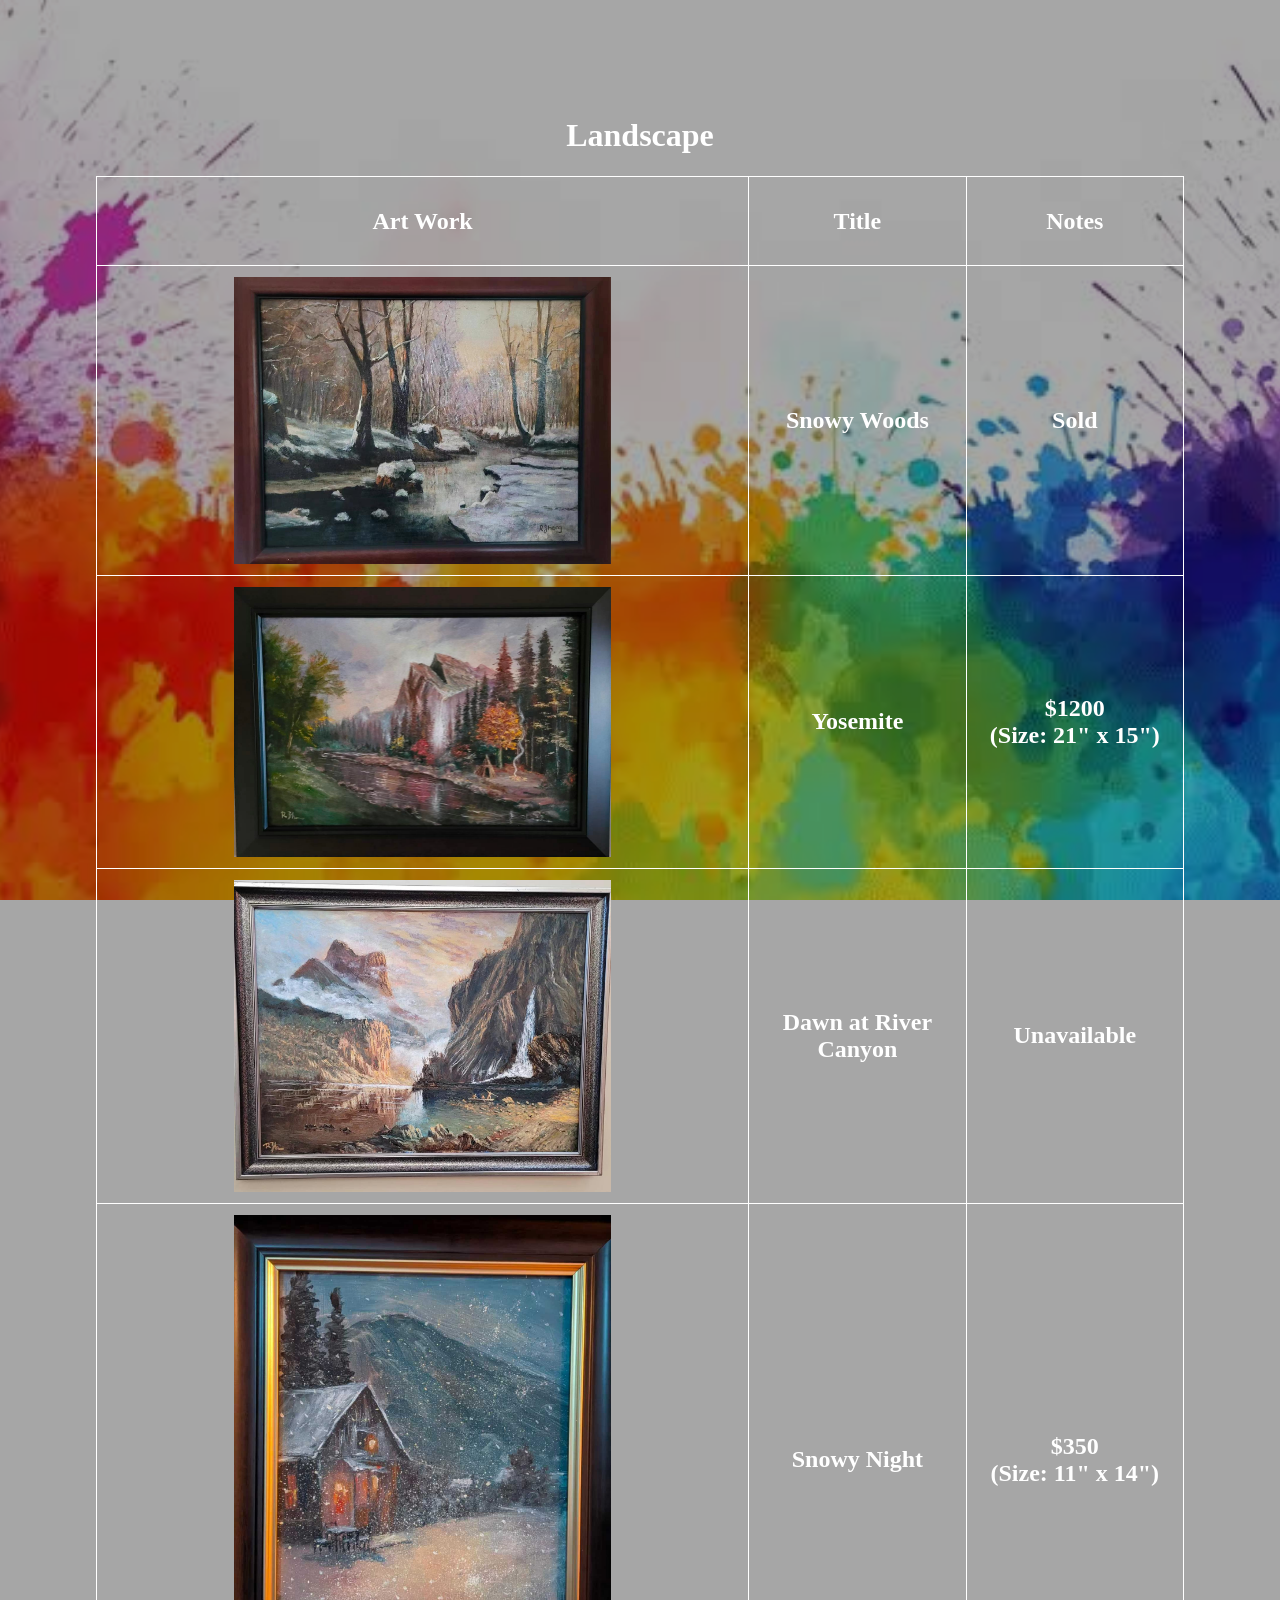
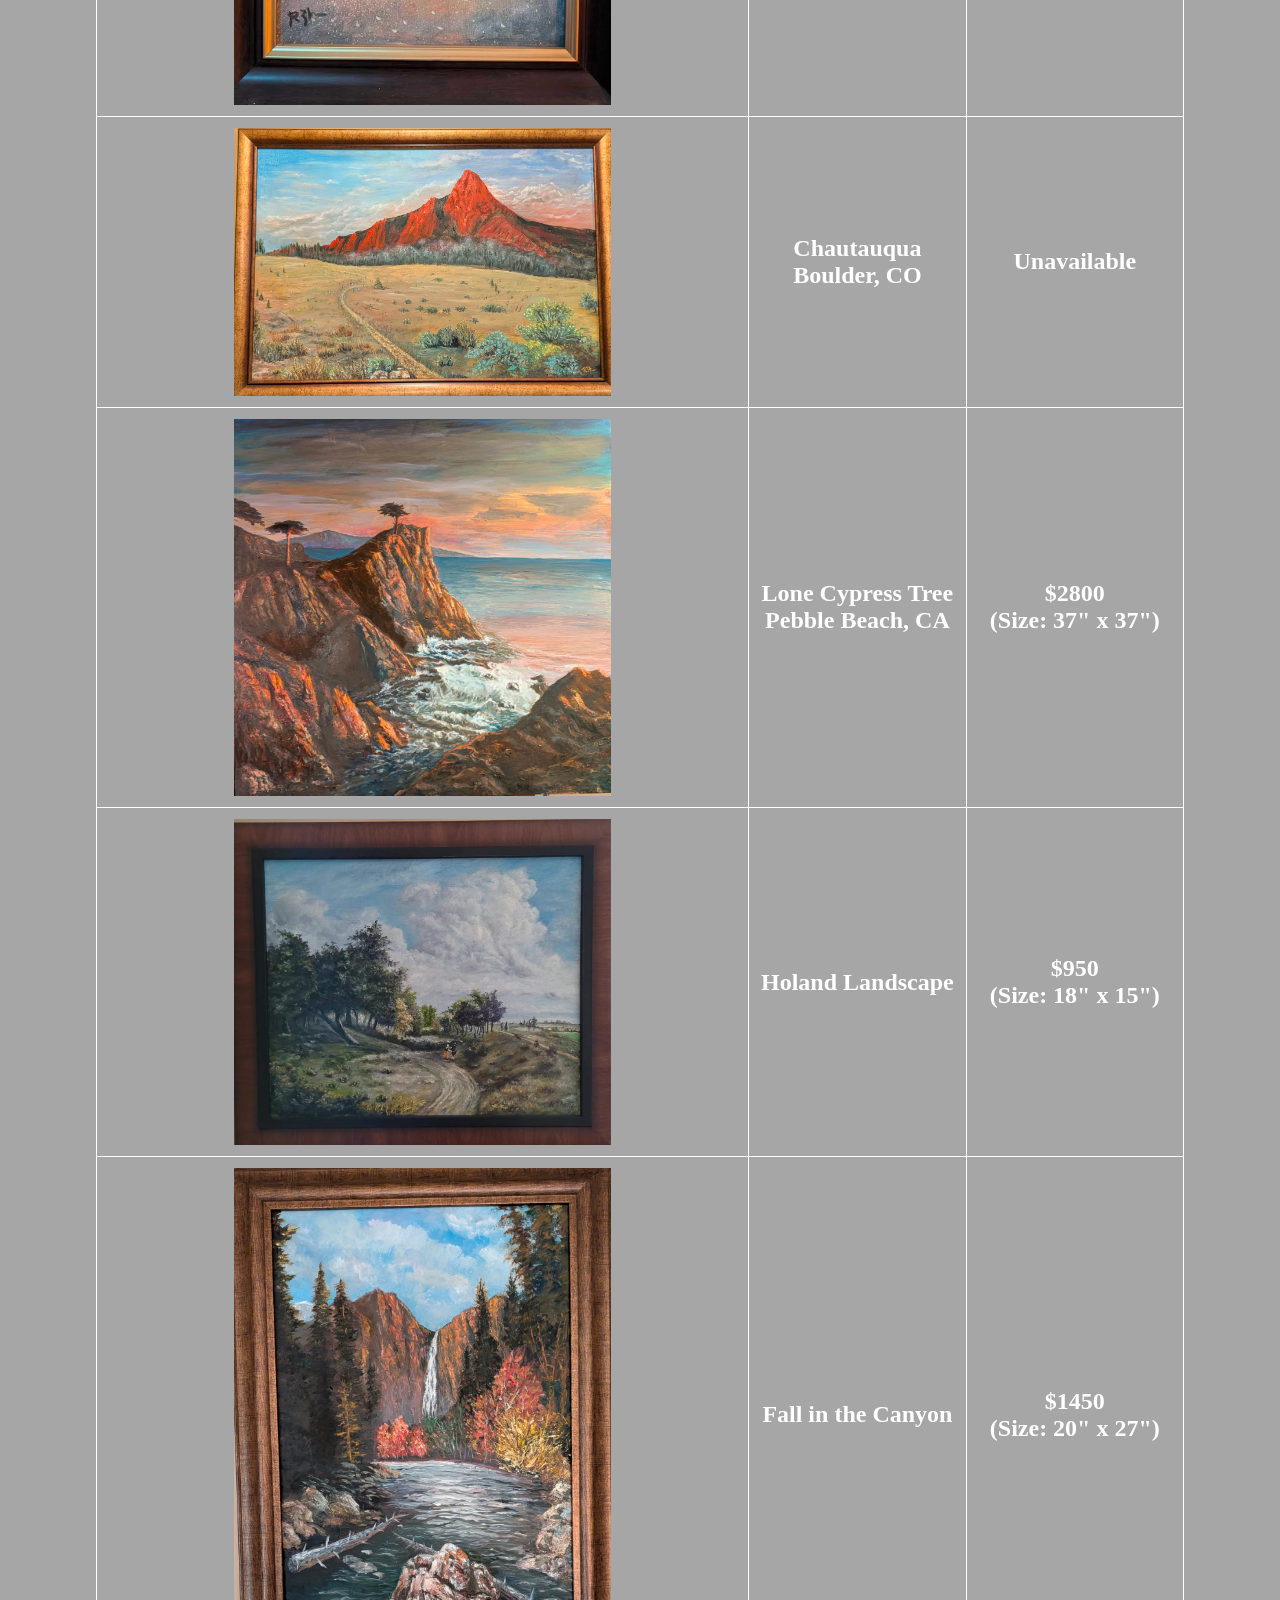
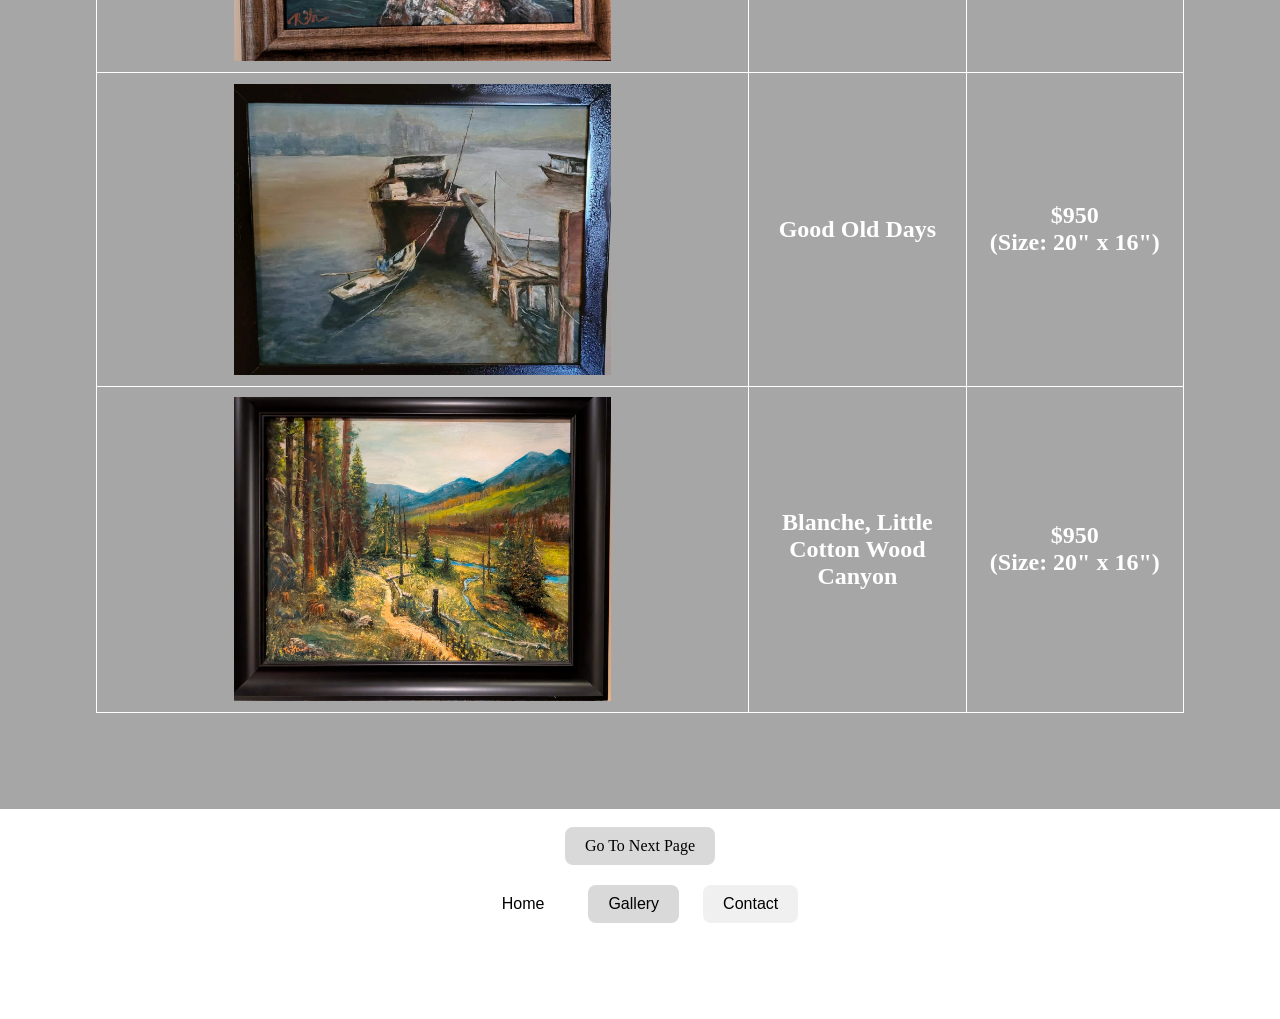
==== landscape.html @ 27c98a3c "landscape html" ====
<!Doctype html>
<html lang="en">
<head>
<meta charset="UTF-8>
<meta name="bobzheng art" content="width=device-width, initial-scale=1.0">
    <title>landscape</title>
    <link rel="stylesheet" href="artwork-preview.css">
    <script src="artwork-preview.js" defer></script>
    <style>
        td { padding: 1%; }
    </style>
</head>
<body style="margin: 0; min-height: 100vh; background-image: url('bg_image.jpg'); background-size: cover; background-position: center; background-repeat: no-repeat; background-attachment: fixed; color: #fff;">
    <div style="background: rgba(0, 0, 0, 0.35); min-height: 100vh; padding: 1in; box-sizing: border-box;">
        <h1 style="font-weight: bold; text-align: center; color: #fff;">Landscape</h1>
        <table style="width: 100%; border: 1px solid #fff; border-collapse: collapse; table-layout: fixed; text-align: center;">
            <colgroup>
                <col style="width: 60%;">
                <col style="width: 20%;">
                <col style="width: 20%;">
            </colgroup>
            <tr><td style="border: 1px solid #fff;"><h2>Art Work</h2></td><td style="border: 1px solid #fff;"><h2>Title</h2></td><td style="border: 1px solid #fff;"><h2>Notes

            </h2></td></tr>
            <tr><td style="border: 1px solid #fff;"><a href="landscape.jpg"><img src="landscape.jpg" alt="Landscape" style="display: block; width: 60%; height: auto; margin: 0 auto;"></a></td><td style="border: 1px solid #fff;"><h2>Snowy Woods</h2></td><td style="border: 1px solid #fff;"><h2>Sold</h2></td></tr>
            <tr><td style="border: 1px solid #fff;"><a href="YSM.jpeg"><img src="YSM.jpeg" alt="Yosemite" style="display: block; width: 60%; height: auto; margin: 0 auto;"></a></td><td style="border: 1px solid #fff;"><h2>Yosemite</h2></td><td style="border: 1px solid #fff;"><h2>$1200<br>(Size: 21" x 15")</h2></td></tr>
            <tr><td style="border: 1px solid #fff;"><a href="dawn.jpg"><img src="dawn.jpg" alt="Dawn at River Canyon" style="display: block; width: 60%; height: auto; margin: 0 auto;"></a></td><td style="border: 1px solid #fff;"><h2>Dawn
                  at River Canyon</h2></td><td style="border: 1px solid #fff;"><h2>Unavailable</h2>
                </td></tr>
              <tr><td style="border: 1px solid #fff;"><img src="snownight.jpg" alt="Snowy Night" style="display: block; width: 60%; height: auto; margin: 0 auto;"></td><td style="border: 1px solid #fff;"><h2>Snowy Night</h2></td><td style="border: 1px solid #fff;"><h2>$350<br>(Size: 11" x 14")</h2></td></tr>
            <tr><td style="border: 1px solid #fff;"><img src="boulder.jpg" alt="Boulder" style="display: block; width: 60%; height: auto; margin: 0 auto;"></td><td style="border: 1px solid #fff;"><h2>Chautauqua<br>Boulder, CO</h2></td><td style="border: 1px solid #fff;"><h2>Unavailable</a></h2></td></tr>
            <tr><td style="border: 1px solid #fff;"><a href="monterey.jpg"><img src="monterey.jpg" alt="Monterey" data-caption="Driving along the 17-Mile Drive just before dusk, I pulled over at Pebble Beach and found the Lone Cypress standing against the Pacific. The sunset was gilding the rocks gold, and the ocean kept sending up that light, salted breath off the waves. I stayed for hours, just basking in it — this painting is what I brought home." data-contact-email="Robert.zheng@utah.edu" style="display: block; width: 60%; height: auto; margin: 0 auto;"></a></td><td style="border: 1px solid #fff;"><h2>Lone Cypress Tree<br>Pebble Beach, CA</h2></td><td style="border: 1px solid #fff;"><h2>$2800<br>(Size: 37" x 37")</h2></td></tr>
            <tr><td style="border: 1px solid #fff;"><img src="holand.jpg" alt="Holand Landscape" style="display: block; width: 60%; height: auto; margin: 0 auto;"></td><td style="border: 1px solid #fff;"><h2>Holand Landscape</h2></td><td style="border: 1px solid #fff;"><h2>$950<br>(Size: 18" x 15")</h2></td></tr>
            <tr><td style="border: 1px solid #fff;"><img src="fall2.jpg" alt="Fall in the Canyon" style="display: block; width: 60%; height: auto; margin: 0 auto;"></td><td style="border: 1px solid #fff;"><h2>Fall in the Canyon</h2></td><td style="border: 1px solid #fff;"><h2>$1450<br>(Size: 20" x 27")</h2></td></tr>
            <tr><td style="border: 1px solid #fff;"><img src="boat.jpg" alt="Good Old Days" style="display: block; width: 60%; height: auto; margin: 0 auto;"></td><td style="border: 1px solid #fff;"><h2>Good Old Days</h2></td><td style="border: 1px solid #fff;"><h2>$950<br>(Size: 20" x 16")</h2></td></tr>
        <tr><td style="border: 1px solid #fff;"><img src="blanche.jpg" alt="Blanche" style="display: block; width: 60%; height: auto; margin: 0 auto;"></td><td style="border: 1px solid #fff;"><h2>Blanche, Little Cotton Wood Canyon</h2></td><td style="border: 1px solid #fff;"><h2>$950<br>(Size: 20" x 16")</h2></td></tr>
        </table>
    </div><br> <center> <a href="landscape2.html" style="display: inline-block; margin: 0 10px; padding: 10px 20px; border: none; border-radius: 8px; background: #d9d9d9; color: #000; font-size: 1rem; cursor: pointer; text-decoration: none;">Go To Next Page</a>
    <p2 style="display: block; text-align: center; margin-top: 20px; margin-bottom: 1in;">
        <button type="button" onclick="window.location.href='index.html'" style="display: inline-block; margin: 0 10px; padding: 10px 20px; border: none; border-radius: 8px; background: #ffffff; color: #000; font-size: 1rem; cursor: pointer; text-decoration: none;">Home</button>
        <button type="button" onclick="window.location.href='gallery.html'" style="display: inline-block; margin: 0 10px; padding: 10px 20px; border: none; border-radius: 8px; background: #d9d9d9; color: #000; font-size: 1rem; cursor: pointer; text-decoration: none;">Gallery</button>
        <button type="button" onclick="window.location.href='contact.html'" style="display: inline-block; margin: 0 10px; padding: 10px 20px; border: none; border-radius: 8px; background: #f0f0f0; color: #000; font-size: 1rem; cursor: pointer; text-decoration: none;">Contact</button>
    </p2>
</body>
</html>
---- artwork-preview.css ----
table img {
    cursor: zoom-in;
}

dialog.artwork-preview {
    position: fixed;
    max-width: calc(100vw - 2rem);
    max-height: 90vh;
    padding: 3rem 1rem 1rem;
    border: 0;
    border-radius: 8px;
    box-sizing: border-box;
    overflow: auto;
    background: #161616;
    color: #fff;
}

dialog.artwork-preview::backdrop {
    background: rgba(0, 0, 0, 0.8);
}

.artwork-preview-image {
    display: block;
    max-width: 100%;
    max-height: calc(90vh - 5rem);
    width: auto;
    height: auto;
    margin: 0 auto;
    object-fit: contain;
}

.artwork-preview-caption {
    max-width: 60rem;
    margin: 1rem auto 0;
    line-height: 1.5;
}

.artwork-preview-contact {
    max-width: 60rem;
    margin: 0.75rem auto 0;
    line-height: 1.5;
}

.artwork-preview-contact a {
    color: inherit;
}

.artwork-preview-close {
    position: absolute;
    top: 0.5rem;
    right: 0.5rem;
    padding: 0.5rem 0.75rem;
    border: 0;
    border-radius: 4px;
    background: #fff;
    color: #000;
    font: inherit;
    cursor: pointer;
}
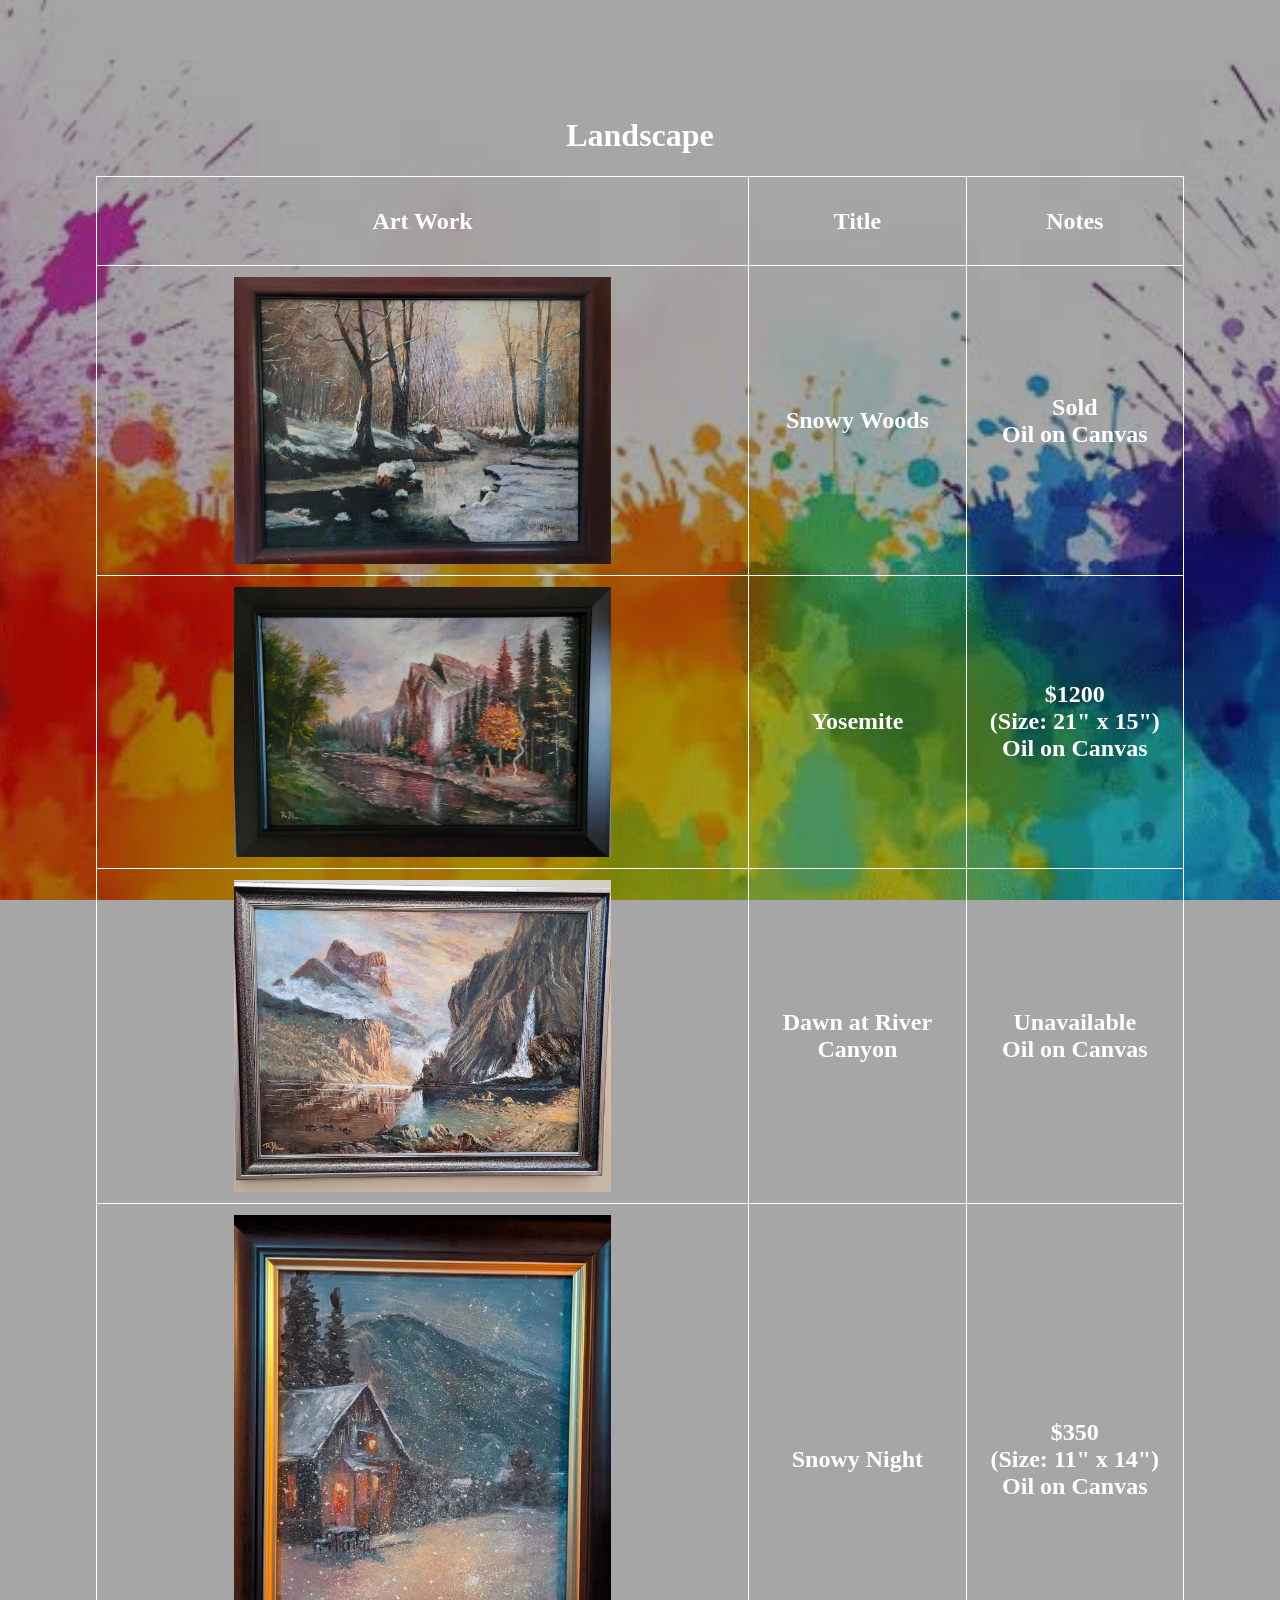
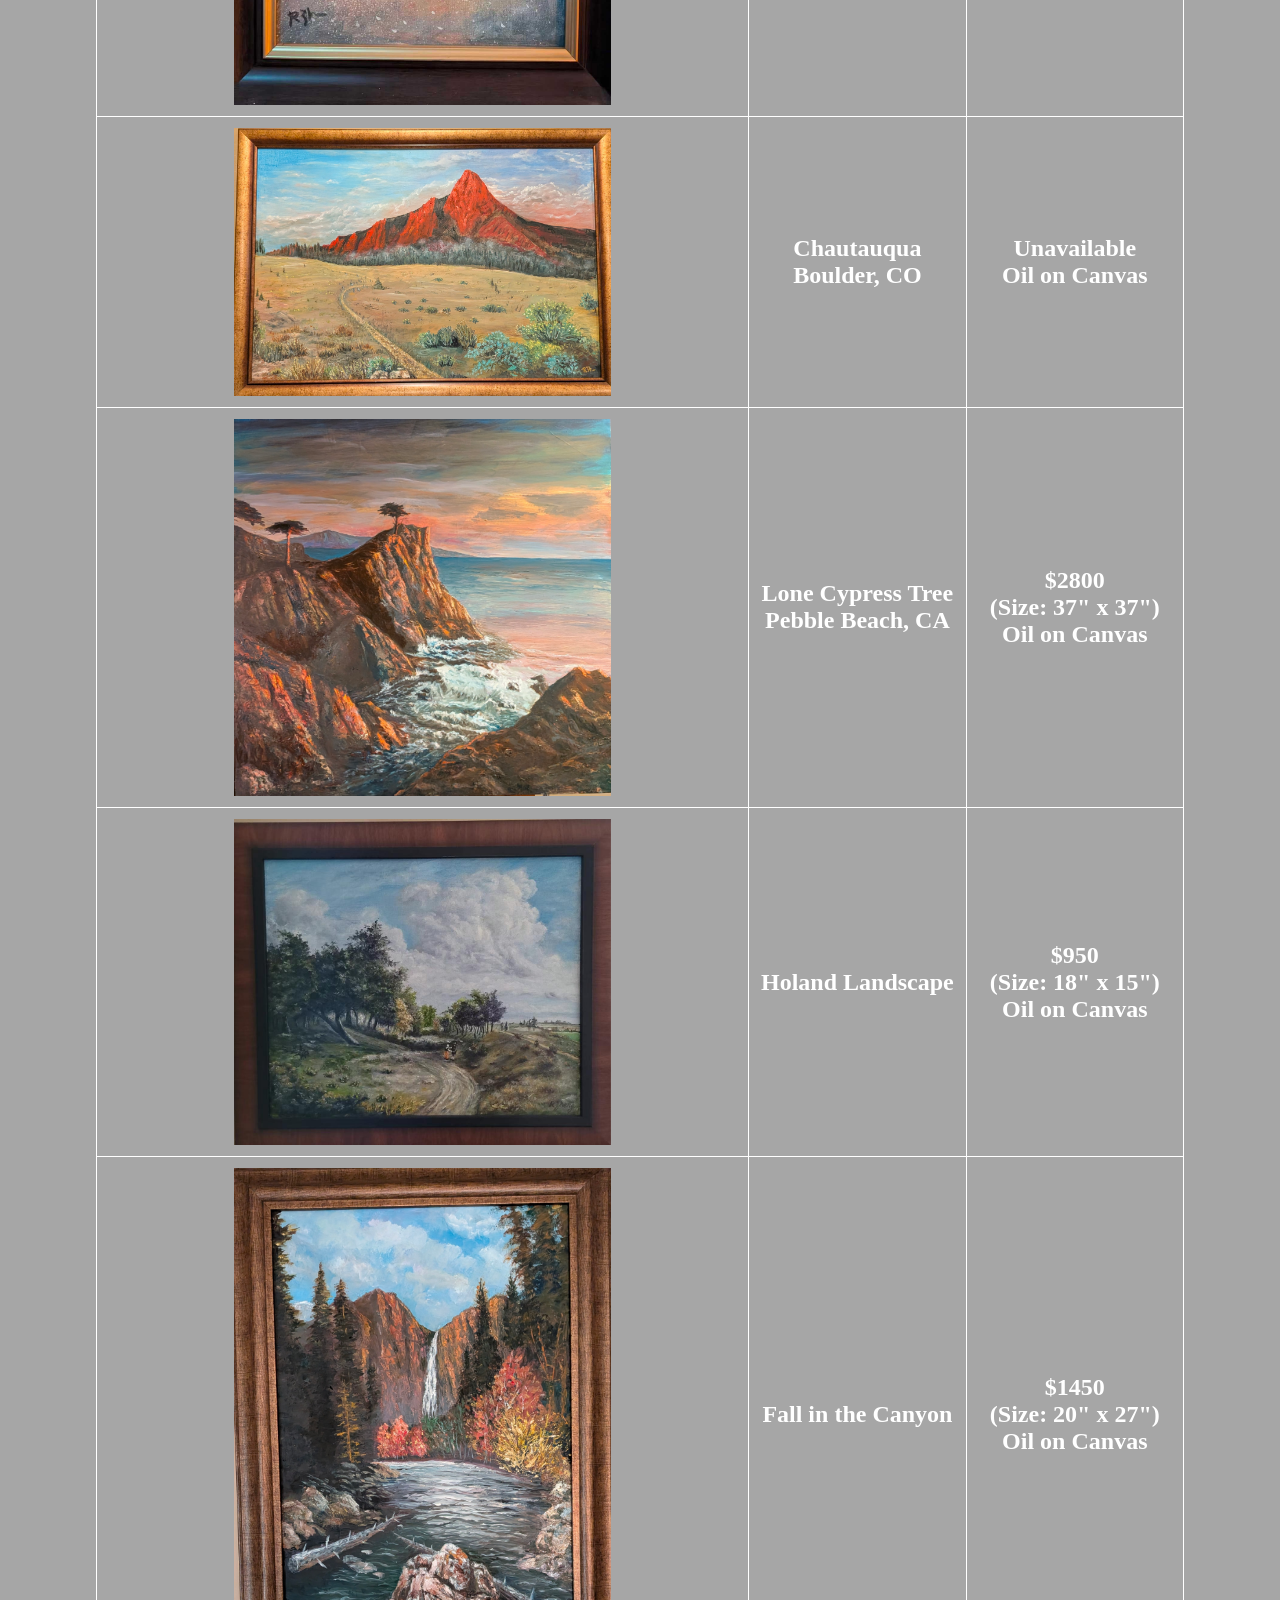
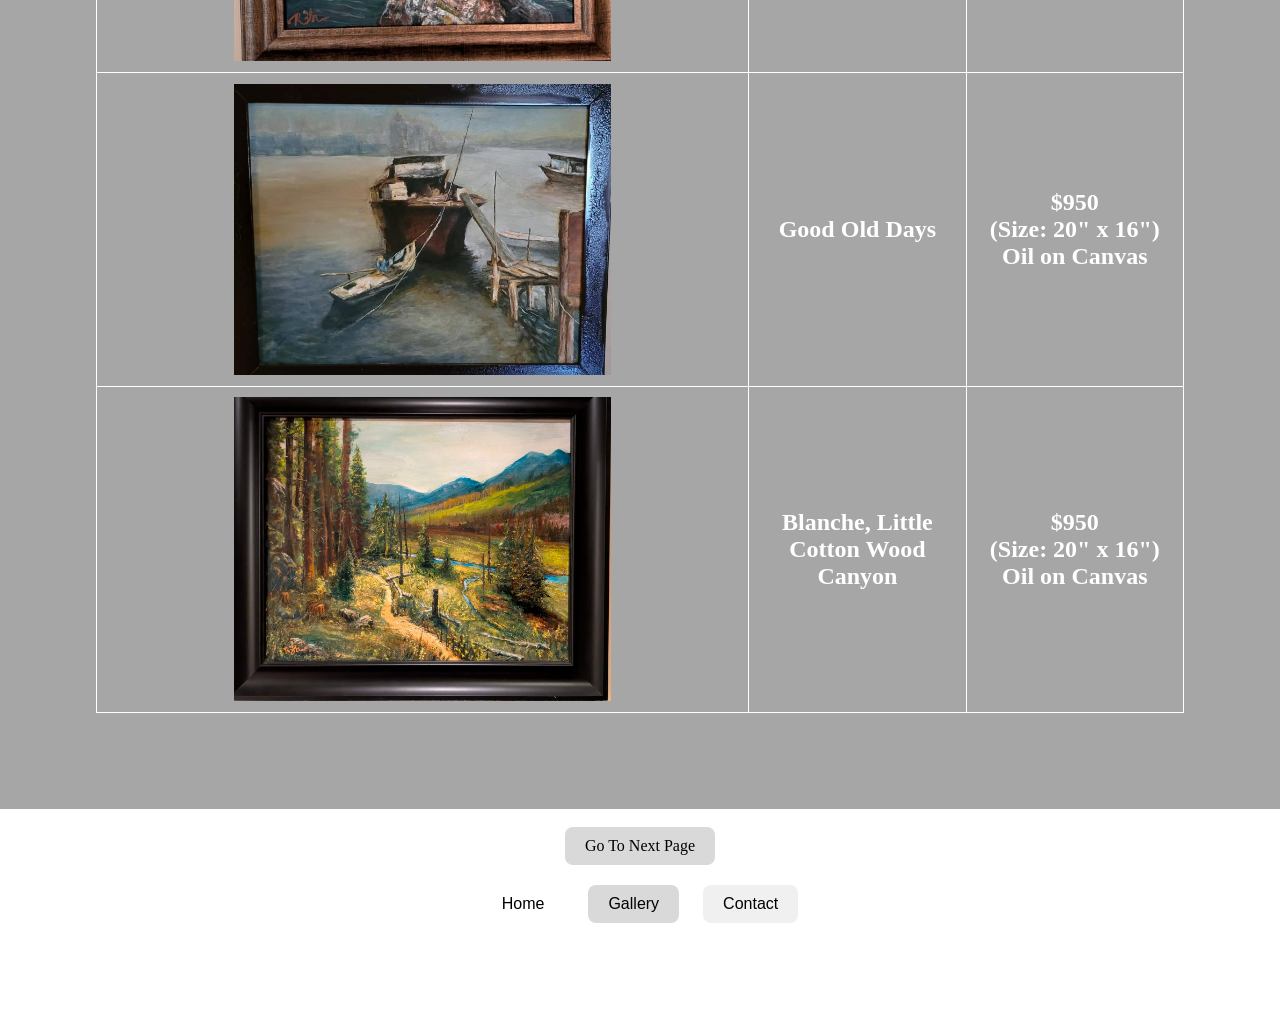
==== commit 21504c77: "push landscape html" ====
--- a/landscape.html
+++ b/landscape.html
@@ -22,18 +22,18 @@
             <tr><td style="border: 1px solid #fff;"><h2>Art Work</h2></td><td style="border: 1px solid #fff;"><h2>Title</h2></td><td style="border: 1px solid #fff;"><h2>Notes
 
             </h2></td></tr>
-            <tr><td style="border: 1px solid #fff;"><a href="landscape.jpg"><img src="landscape.jpg" alt="Landscape" style="display: block; width: 60%; height: auto; margin: 0 auto;"></a></td><td style="border: 1px solid #fff;"><h2>Snowy Woods</h2></td><td style="border: 1px solid #fff;"><h2>Sold</h2></td></tr>
-            <tr><td style="border: 1px solid #fff;"><a href="YSM.jpeg"><img src="YSM.jpeg" alt="Yosemite" style="display: block; width: 60%; height: auto; margin: 0 auto;"></a></td><td style="border: 1px solid #fff;"><h2>Yosemite</h2></td><td style="border: 1px solid #fff;"><h2>$1200<br>(Size: 21" x 15")</h2></td></tr>
+            <tr><td style="border: 1px solid #fff;"><a href="landscape.jpg"><img src="landscape.jpg" alt="Landscape" style="display: block; width: 60%; height: auto; margin: 0 auto;"></a></td><td style="border: 1px solid #fff;"><h2>Snowy Woods</h2></td><td style="border: 1px solid #fff;"><h2>Sold<br>Oil on Canvas</h2></td></tr>
+            <tr><td style="border: 1px solid #fff;"><a href="YSM.jpeg"><img src="YSM.jpeg" alt="Yosemite" style="display: block; width: 60%; height: auto; margin: 0 auto;"></a></td><td style="border: 1px solid #fff;"><h2>Yosemite</h2></td><td style="border: 1px solid #fff;"><h2>$1200<br>(Size: 21" x 15")<br>Oil on Canvas</h2></td></tr>
             <tr><td style="border: 1px solid #fff;"><a href="dawn.jpg"><img src="dawn.jpg" alt="Dawn at River Canyon" style="display: block; width: 60%; height: auto; margin: 0 auto;"></a></td><td style="border: 1px solid #fff;"><h2>Dawn
-                  at River Canyon</h2></td><td style="border: 1px solid #fff;"><h2>Unavailable</h2>
+                  at River Canyon</h2></td><td style="border: 1px solid #fff;"><h2>Unavailable<br>Oil on Canvas</h2>
                 </td></tr>
-              <tr><td style="border: 1px solid #fff;"><img src="snownight.jpg" alt="Snowy Night" style="display: block; width: 60%; height: auto; margin: 0 auto;"></td><td style="border: 1px solid #fff;"><h2>Snowy Night</h2></td><td style="border: 1px solid #fff;"><h2>$350<br>(Size: 11" x 14")</h2></td></tr>
-            <tr><td style="border: 1px solid #fff;"><img src="boulder.jpg" alt="Boulder" style="display: block; width: 60%; height: auto; margin: 0 auto;"></td><td style="border: 1px solid #fff;"><h2>Chautauqua<br>Boulder, CO</h2></td><td style="border: 1px solid #fff;"><h2>Unavailable</a></h2></td></tr>
-            <tr><td style="border: 1px solid #fff;"><a href="monterey.jpg"><img src="monterey.jpg" alt="Monterey" data-caption="Driving along the 17-Mile Drive just before dusk, I pulled over at Pebble Beach and found the Lone Cypress standing against the Pacific. The sunset was gilding the rocks gold, and the ocean kept sending up that light, salted breath off the waves. I stayed for hours, just basking in it — this painting is what I brought home." data-contact-email="Robert.zheng@utah.edu" style="display: block; width: 60%; height: auto; margin: 0 auto;"></a></td><td style="border: 1px solid #fff;"><h2>Lone Cypress Tree<br>Pebble Beach, CA</h2></td><td style="border: 1px solid #fff;"><h2>$2800<br>(Size: 37" x 37")</h2></td></tr>
-            <tr><td style="border: 1px solid #fff;"><img src="holand.jpg" alt="Holand Landscape" style="display: block; width: 60%; height: auto; margin: 0 auto;"></td><td style="border: 1px solid #fff;"><h2>Holand Landscape</h2></td><td style="border: 1px solid #fff;"><h2>$950<br>(Size: 18" x 15")</h2></td></tr>
-            <tr><td style="border: 1px solid #fff;"><img src="fall2.jpg" alt="Fall in the Canyon" style="display: block; width: 60%; height: auto; margin: 0 auto;"></td><td style="border: 1px solid #fff;"><h2>Fall in the Canyon</h2></td><td style="border: 1px solid #fff;"><h2>$1450<br>(Size: 20" x 27")</h2></td></tr>
-            <tr><td style="border: 1px solid #fff;"><img src="boat.jpg" alt="Good Old Days" style="display: block; width: 60%; height: auto; margin: 0 auto;"></td><td style="border: 1px solid #fff;"><h2>Good Old Days</h2></td><td style="border: 1px solid #fff;"><h2>$950<br>(Size: 20" x 16")</h2></td></tr>
-        <tr><td style="border: 1px solid #fff;"><img src="blanche.jpg" alt="Blanche" style="display: block; width: 60%; height: auto; margin: 0 auto;"></td><td style="border: 1px solid #fff;"><h2>Blanche, Little Cotton Wood Canyon</h2></td><td style="border: 1px solid #fff;"><h2>$950<br>(Size: 20" x 16")</h2></td></tr>
+              <tr><td style="border: 1px solid #fff;"><img src="snownight.jpg" alt="Snowy Night" style="display: block; width: 60%; height: auto; margin: 0 auto;"></td><td style="border: 1px solid #fff;"><h2>Snowy Night</h2></td><td style="border: 1px solid #fff;"><h2>$350<br>(Size: 11" x 14")<br>Oil on Canvas</h2></td></tr>
+            <tr><td style="border: 1px solid #fff;"><img src="boulder.jpg" alt="Boulder" style="display: block; width: 60%; height: auto; margin: 0 auto;"></td><td style="border: 1px solid #fff;"><h2>Chautauqua<br>Boulder, CO</h2></td><td style="border: 1px solid #fff;"><h2>Unavailable<br>Oil on Canvas</h2></td></tr>
+            <tr><td style="border: 1px solid #fff;"><a href="monterey.jpg"><img src="monterey.jpg" alt="Monterey" data-caption="Driving along the 17-Mile Drive just before dusk, I pulled over at Pebble Beach and found the Lone Cypress standing against the Pacific. The sunset was gilding the rocks gold, and the ocean kept sending up that light, salted breath off the waves. I stayed for hours, just basking in it — this painting is what I brought home." data-contact-email="Robert.zheng@utah.edu" style="display: block; width: 60%; height: auto; margin: 0 auto;"></a></td><td style="border: 1px solid #fff;"><h2>Lone Cypress Tree<br>Pebble Beach, CA</h2></td><td style="border: 1px solid #fff;"><h2>$2800<br>(Size: 37" x 37")<br>Oil on Canvas</h2></td></tr>
+            <tr><td style="border: 1px solid #fff;"><img src="holand.jpg" alt="Holand Landscape" style="display: block; width: 60%; height: auto; margin: 0 auto;"></td><td style="border: 1px solid #fff;"><h2>Holand Landscape</h2></td><td style="border: 1px solid #fff;"><h2>$950<br>(Size: 18" x 15")<br>Oil on Canvas</h2></td></tr>
+            <tr><td style="border: 1px solid #fff;"><img src="fall2.jpg" alt="Fall in the Canyon" style="display: block; width: 60%; height: auto; margin: 0 auto;"></td><td style="border: 1px solid #fff;"><h2>Fall in the Canyon</h2></td><td style="border: 1px solid #fff;"><h2>$1450<br>(Size: 20" x 27")<br>Oil on Canvas</h2></td></tr>
+            <tr><td style="border: 1px solid #fff;"><img src="boat.jpg" alt="Good Old Days" style="display: block; width: 60%; height: auto; margin: 0 auto;"></td><td style="border: 1px solid #fff;"><h2>Good Old Days</h2></td><td style="border: 1px solid #fff;"><h2>$950<br>(Size: 20" x 16")<br>Oil on Canvas</h2></td></tr>
+        <tr><td style="border: 1px solid #fff;"><img src="blanche.jpg" alt="Blanche" style="display: block; width: 60%; height: auto; margin: 0 auto;"></td><td style="border: 1px solid #fff;"><h2>Blanche, Little Cotton Wood Canyon</h2></td><td style="border: 1px solid #fff;"><h2>$950<br>(Size: 20" x 16")<br>Oil on Canvas</h2></td></tr>
         </table>
     </div><br> <center> <a href="landscape2.html" style="display: inline-block; margin: 0 10px; padding: 10px 20px; border: none; border-radius: 8px; background: #d9d9d9; color: #000; font-size: 1rem; cursor: pointer; text-decoration: none;">Go To Next Page</a>
     <p2 style="display: block; text-align: center; margin-top: 20px; margin-bottom: 1in;">
